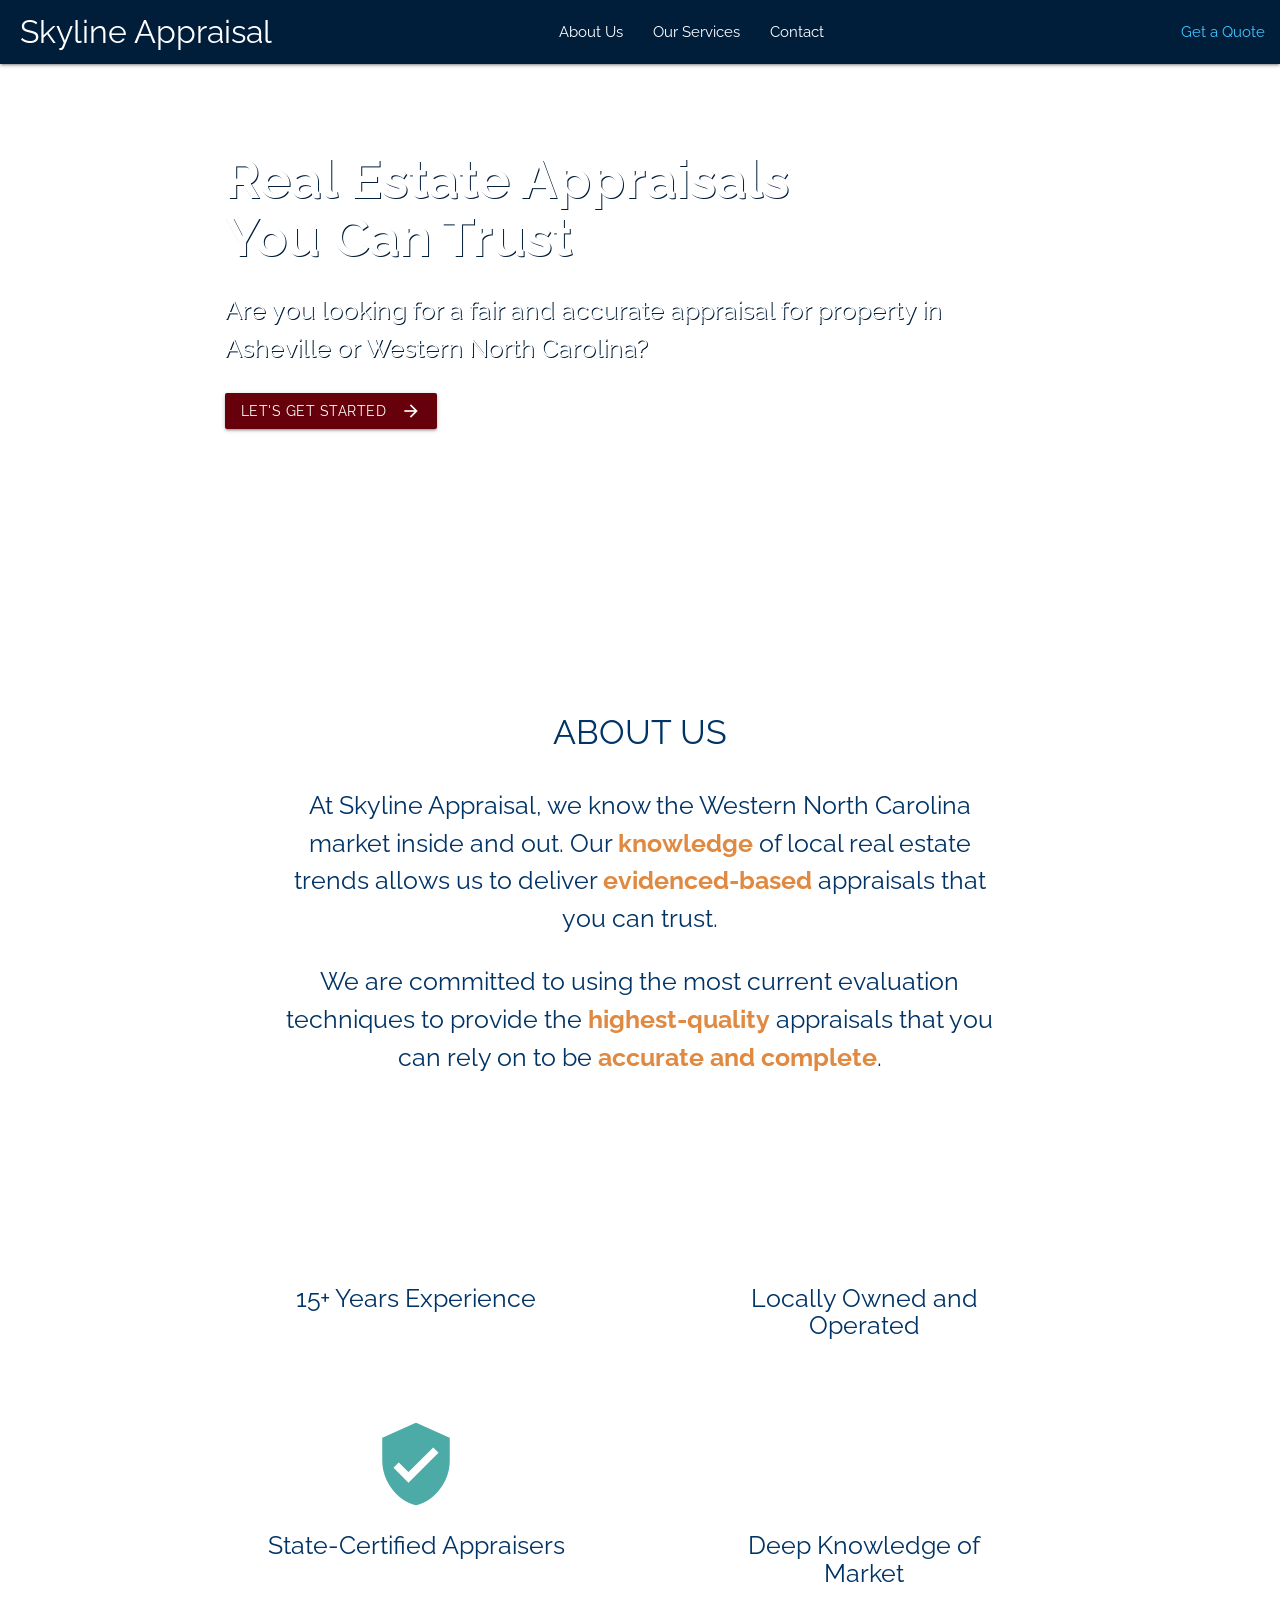
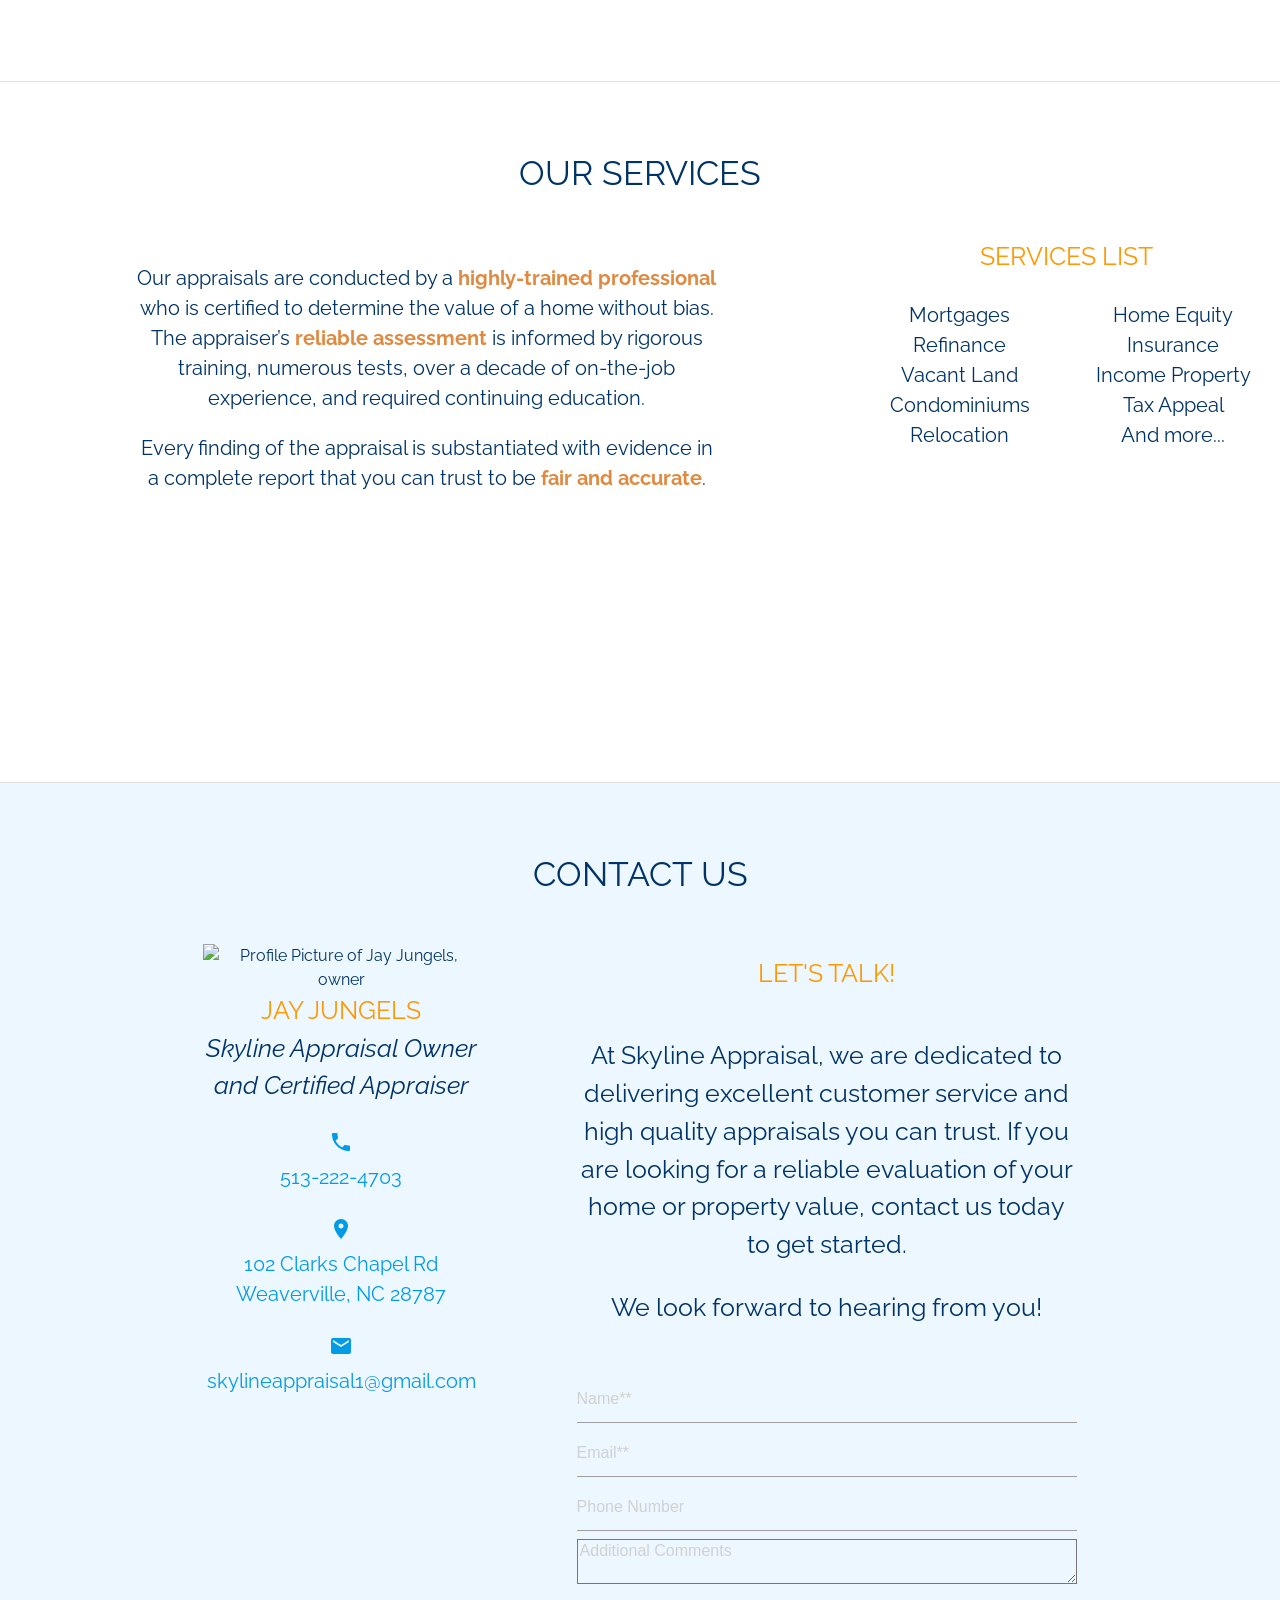
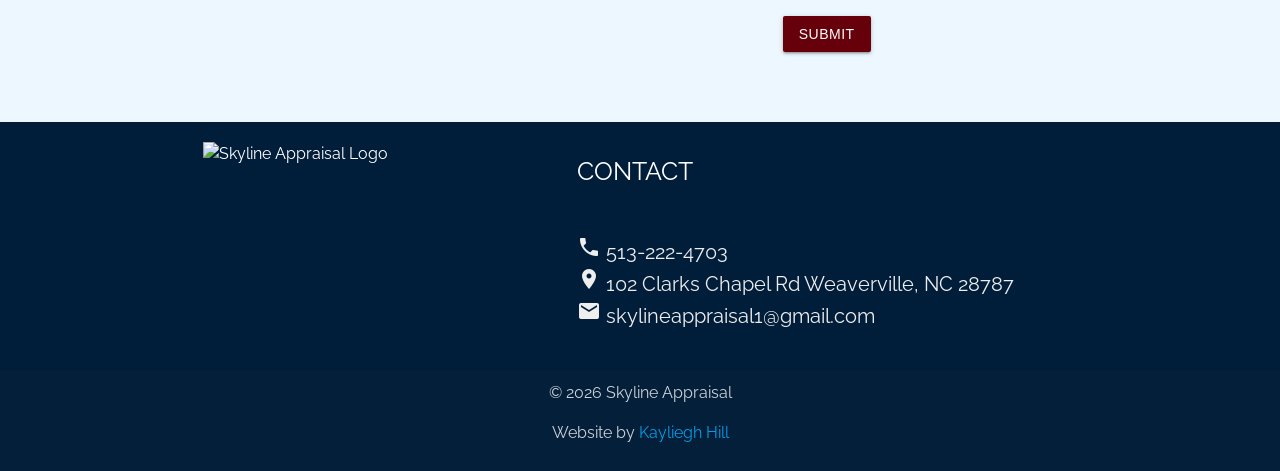
==== redesign/index.html @ ee4662a5 "Fix bugs and harden forms, CDN loading and headers - Add Netlify honeypot spam protection to the con" ====
<!DOCTYPE html>
<html lang="en">
<head>
    <meta charset="UTF-8">
    <meta name="viewport" content="width=device-width, initial-scale=1.0">

    <!-- favicon-->
    <link rel="apple-touch-icon" sizes="57x57" href="./media/favicon/apple-icon-57x57.png">
    <link rel="apple-touch-icon" sizes="60x60" href="./media/favicon/apple-icon-60x60.png">
    <link rel="apple-touch-icon" sizes="72x72" href="./media/favicon/apple-icon-72x72.png">
    <link rel="apple-touch-icon" sizes="76x76" href="./media/favicon/apple-icon-76x76.png">
    <link rel="apple-touch-icon" sizes="114x114" href="./media/favicon/apple-icon-114x114.png">
    <link rel="apple-touch-icon" sizes="120x120" href="./media/favicon/apple-icon-120x120.png">
    <link rel="apple-touch-icon" sizes="144x144" href="./media/favicon/apple-icon-144x144.png">
    <link rel="apple-touch-icon" sizes="152x152" href="./media/favicon/apple-icon-152x152.png">
    <link rel="apple-touch-icon" sizes="180x180" href="./media/favicon/apple-icon-180x180.png">
    <link rel="icon" type="image/png" sizes="192x192"  href="./media/favicon/android-icon-192x192.png">
    <link rel="icon" type="image/png" sizes="32x32" href="./media/favicon/favicon-32x32.png">
    <link rel="icon" type="image/png" sizes="96x96" href="./media/favicon/favicon-96x96.png">
    <link rel="icon" type="image/png" sizes="16x16" href="./media/favicon/favicon-16x16.png">
    <link rel="manifest" href="./media/favicon/manifest.json">
    <meta name="msapplication-TileColor" content="#ffffff">
    <meta name="msapplication-config" content="./media/favicon/browserconfig.xml">
    <meta name="msapplication-TileImage" content="./media/favicon/ms-icon-144x144.png">
    <meta name="theme-color" content="#ffffff">
        
    <link href="https://fonts.googleapis.com/css2?family=Raleway:wght@300;400&display=swap" rel="stylesheet">
    <meta name="title" content="Reliable residential appraisal service in Asheville and Buncombe County.">
    <meta name="description" content="We provide affordable and accurate residential, property, fha, vacant land, and real estate appraisal services in Asheville and Buncombe County, North Carolina.">

    <!--Import Google Icon Font-->
    <link href="https://fonts.googleapis.com/icon?family=Material+Icons" rel="stylesheet">
    <!-- Compiled and minified CSS -->

    <link rel="stylesheet" href="https://cdnjs.cloudflare.com/ajax/libs/materialize/1.0.0/css/materialize.min.css" integrity="sha512-UJfAaOlIRtdR+0P6C3KUoTDAxVTuy3lnSXLyLKlHYJlcSU8Juge/mjeaxDNMlw9LgeIotgz5FP8eUQPhX1q10A==" crossorigin="anonymous" referrerpolicy="no-referrer">
    <link rel="stylesheet" href="./style/style.css">        
    <title>Skyline Appraisal</title>
</head>
<body>
    <header>
        <nav>
            <div class="nav-wrapper">
                <a href="#" class="brand-logo">Skyline Appraisal</a>                
                <a href="#" data-target="mobile-demo" class="sidenav-trigger"><i class="material-icons">menu</i></a>                
                <ul id="nav-mobile" class="right hide-on-med-and-down">
                  <li><a href="#about">About Us</a></li>
                  <li><a href="#services">Our Services</a></li>
                  <li><a href="#contact">Contact</a></li>
                  <li ><a class="light-blue-text text-accent-2" href="./getaquote.html"><i class="material-icons left">request_quote</i>Get a Quote</a></li>
                </ul>
            </div>
        </nav>
        <!--Mobile menu-->
        <ul class="sidenav" id="mobile-demo">
            <li><a class="sidenav-close" href="#about">About Us</a></li>
            <li><a class="sidenav-close" href="#services">Our Services</a></li>            
            <li><a class="sidenav-close" href="#contact">Contact</a></li>
            <li><a class="light-blue-text text-accent-2" href="./getaquote.html">Get a Quote <i class="material-icons left light-blue-text text-accent-2 right">request_quote</i></a></li>            
        </ul>        
    </header>
    
    <main>
        <div class="section scrollspy splash">
            <div class="row">
                <div class="col s10 offset-s1 l7 offset-l2">
                    <h2 class="shadow white-text">Real Estate Appraisals<br> You Can Trust</h2>                    
                        <p class="flow-text white-text shadow">Are you looking for a fair and accurate appraisal for property in Asheville or Western North Carolina?</p>
                        <a class="waves-effect waves-light btn" href="#contact">Let's get started<i class="material-icons right">arrow_forward</i></a>                    
                </div>
            </div>          
        </div>

        <div class="section scrollspy" id="about">            
            <div class ="row container">
                <h4 class="center title" id="aboutTitle">ABOUT US</h4>                
                    <div class="col s12 l10 offset-l1">
                        <p class="center flow-text">At Skyline Appraisal, we know the Western North Carolina market inside and out. Our <span class="bold">knowledge</span> of local real estate trends allows us to deliver <span class="bold">evidenced-based</span> appraisals that you can trust.</p>
                        <p class="center flow-text"> We are committed to using the most current evaluation techniques to provide the <span class="bold">highest-quality</span> appraisals that you can rely on to be <span class="bold">accurate and complete</span>.</p>
                    </div>
                </div>
                <div class ="row container">
                <div class="col s12 l6">
                    <div class="center">
                        <div class="container">
                            <i class="material-icons large" id="pyschology">psychology</i>                    
                            <h5>15+ Years Experience</h5>         
                    </div>                            
                    </div>
                </div>
                <div class="col s12 l6">
                    <div class="center">
                        <div class="container">
                            <i class="material-icons large" id="house">house</i>
                            <h5>Locally Owned and Operated</h5>   
                        </div>                                  
                    </div>
                </div>                
            </div>
            <div class ="row container">
                <div class="col s12 l6">
                    <div class="center">
                        <div class="container">
                            <i class="material-icons large" id="verifiedUser">verified_user</i>
                            <h5>State-Certified Appraisers</h5>   
                        </div>
                                                          
                    </div>
                </div>
                <div class="col s12 l6">
                    <div class="center">
                        <div class="container">
                            <i class="material-icons large" id="emojiObject">emoji_objects</i>
                            <h5>Deep Knowledge of Market</h5> 
                        </div>
                                                      
                    </div>
                </div>
            </div>            
        </div>
    
        <div class="divider"></div>
        
        <div class="section scrollspy" id="services">
            <h4 class="center title">OUR SERVICES</h4>
            
            <div class="row">                
                <div class="col s12 l8">
                    <div class="container">
                    <p class="servicesDesc">Our appraisals are conducted by a <span class="bold">highly-trained professional</span> who is certified to determine the value of a home without bias. The appraiser’s <span class="bold">reliable assessment </span> is informed by rigorous training, numerous tests, over a decade of on-the-job experience, and required continuing education.</p>                    
                    <p class="servicesDesc">Every finding of the appraisal is substantiated with evidence in a complete report that you can trust to be <span class="bold">fair and accurate</span>.
                    </p>
                </div>
                </div>            
                <h5 class="center orange-text text-darken-5">SERVICES LIST</h5>
                <div class="col s6 l2">                    
                    <ul>
                        <li>Mortgages</li>
                        <li>Refinance</li>
                        <li>Vacant Land</li>
                        <li>Condominiums</li>
                        <li>Relocation</li>
                    </ul>
                </div>
                <div class="col s6 l2">
                    <ul>
                        <li>Home Equity</li>
                        <li>Insurance</li>
                        <li>Income Property</li>
                        <li>Tax Appeal</li>
                        <li>And more...</li>
                    </ul>
                </div>
                <div class="spacer"></div>            
            </div>       
        </div>            

        <div class="divider"></div>

        <div class="section scrollspy " id="contact">
            <h4 class="center title">CONTACT US</h4>
            <div class="sml-spacer"></div>
            <div class="container row">                
                <div class="col s10 offset-s1 l4">
                    <div class ="contact-card"> 
                        <img class="responsive-img" src="./media/JayJungelsProfile.png" alt="Profile Picture of Jay Jungels, owner">
                        <span class="orange-text text-darken-5 flow-text">JAY JUNGELS</span><br>
                        <span class="flow-text"><em>Skyline Appraisal Owner and Certified Appraiser</em></span>
                        <ul class="contact-info">
                            <li><a href="tel:+15132224703"> <i class="material-icons">local_phone</i><br>513-222-4703</a></li>
                            <li><a target="_blank" rel="noopener noreferrer" href="https://goo.gl/maps/a463wXR4L1ThozM68"><i class="material-icons">location_on</i><br>102 Clarks Chapel Rd Weaverville, NC 28787</a></li>
                            <li><a href="mailto:skylineappraisal1@gmail.com"><i class="material-icons">local_post_office</i><br> skylineappraisal1@gmail.com</a></li>                
                        </ul>
                    </div>
                </div>
                <div class="col s12 l7 offset-l1">
                    <h5 class="title orange-text text-darken-5">LET'S TALK!</h5>
                    <p class="flow-text">At Skyline Appraisal, we are dedicated to delivering excellent customer service and high quality appraisals you can trust. If you are looking for a reliable evaluation of your home or property value, contact us today to get started. </p>
                    <p class="flow-text">We look forward to hearing from you!</p>
                    <div class="contact-now">
                        <form name="contact" method="POST" data-netlify="true" netlify-honeypot="bot-field">
                          <input type="hidden" name="form-name" value="contact">
                          <p class="hidden-field" aria-hidden="true"><label>Leave this field empty: <input name="bot-field" tabindex="-1" autocomplete="off"></label></p>                         
                          <input name="name" type="text" class="contact-form" placeholder="Name**" required>   
                          <input name="email" type="email" class="contact-form" placeholder="Email**" required>
                          <input name="phone" type="tel" class="contact-form" placeholder="Phone Number">
                          <textarea name="text" class="contact-form" placeholder="Additional Comments"></textarea>
                          <input class="btn spaceAbove" type="submit" value="SUBMIT">                        
                        </form>              
                    </div>                    
                </div>
            </div>
        </div>
    </main>
    
    <footer class="page-footer">
        <div class="container row">
            <div class="col s12 m12 l4">              
                    <img class="responsive-img" alt="Skyline Appraisal Logo" src="./media/skyline_logo_square.png">               
            </div>        
            <div class="col s12 m12 l7 offset-l1">
              <h5 class="title">CONTACT</h5>
              <ul class="footer-list">
                <li><a class="grey-text text-lighten-3" href="tel:+15132224703"> <i class="material-icons">local_phone</i>    513-222-4703</a></li>
                <li><a class="grey-text text-lighten-3" target="_blank" rel="noopener noreferrer" href="https://goo.gl/maps/a463wXR4L1ThozM68"><i class="material-icons">location_on</i>    102 Clarks Chapel Rd Weaverville, NC 28787</a></li>
                <li><a class="grey-text text-lighten-3" href="mailto:skylineappraisal1@gmail.com"><i class="material-icons">local_post_office</i> skylineappraisal1@gmail.com</a></li>                
              </ul>
            </div>
        </div>
        <div class="footer-copyright center">
          <div class="container">
          © <span id="copyright-year">2026</span> Skyline Appraisal
          <p>Website by <a href="https://kayhill.github.io/portfolio-page/" target="_blank" rel="noopener noreferrer">Kayliegh Hill</a></p>          
          </div>
        </div>
      </footer>       
  
    <!-- Compiled and minified JavaScript -->
  <script src="https://cdnjs.cloudflare.com/ajax/libs/materialize/1.0.0/js/materialize.min.js" integrity="sha512-NiWqa2rceHnN3Z5j6mSAvbwwg3tiwVNxiAQaaSMSXnRRDh5C2mk/+sKQRw8qjV1vN4nf8iK2a0b048PnHbyx+Q==" crossorigin="anonymous" referrerpolicy="no-referrer"></script>
  <script src="style/script.js"></script> 
    
</body>

</html>
---- redesign/style/style.css ----
/* Global */

body {
    font-family: 'Raleway', arial, sans-serif;
    font-size: 16px;
    color: #003366;
    padding: 0;
    margin: 0;
    background-color: white;    
}

.section {
    margin-bottom: 50px;
    padding-top: 50px;
}

* {
    box-sizing: border-box;
}

.btn {
    background-color: #66000A;
}

.title {
    margin-bottom: 50px;
}

.bold {
    font-weight: bold;
    color: #e08941;
}

ul {
    text-align: center;
    font-size: 1.25em;
}

/* Header */
nav {
    background-color: #001d3a;
}

.brand-logo {
    width: fit-content;
}

#mobile-demo {
    text-align: left;
}


/* Splash */
.splash {
    background: url("../media/asheville_small.png") no-repeat center;
    background-size: cover;
    height: 600px;
}

.splash h2 {
    font-weight: bold;
}

.shadow {
    text-shadow: 1px 1px #001d3a;
}



/*About*/
#about {
    padding-top: 0px;
}

#aboutTitle {
    margin-bottom: 10px;
}

/*Experience*/
#pyschology {
    color: #66000A;
    margin-top: 50px;
}

#house {
    color: #c46e28;
    margin-top: 50px;
}

#verifiedUser {
    color: #4caaa7;
    margin-top: 50px;
}

#emojiObject {
    color: #331a4d;
    margin-top: 50px;
}


#services {
    background: url("../media/skyline_logo_sml_clr.png") no-repeat center;
    background-size: contain;
    background-position-y: bottom;
    background-position-x: right;
    text-align: center;
}

.spacer {
    height: 300px;
}

.servicesDesc {
    font-size: 1.25em;
}





/*Contact*/

/* Spam honeypot field: hidden from people, still visible to bots */
.hidden-field {
    position: absolute;
    left: -10000px;
    width: 1px;
    height: 1px;
    overflow: hidden;
}

/* Materialize hides the native <select>, which stops the browser from
   showing its "please select an item" message for required selects.
   Keep it rendered but invisible so validation works. */
.select-wrapper select[required] {
    display: block !important;
    position: absolute;
    bottom: 0;
    left: 50%;
    width: 1px;
    height: 1px;
    padding: 0;
    border: 0;
    opacity: 0;
    pointer-events: none;
}

#contact {
    text-align: center;
    background-color: rgba(230, 244, 255, 0.712);
    margin-bottom: 0px;
    padding-bottom: 50px;
}

.spaceAbove {
    margin-top:25px;
}

.contact-info li {
    margin-top: 25px;
}

.contact-now {
    margin-top: 50px;
}
/* Footer */

.footer-list {
    text-align: left;
}

.page-footer {
    background-color: #001d3a;
}

/* Responsive Medium Screens and Up */
/* Medium devices (landscape tablets, 768px and up) */
@media only screen and (min-width: 768px) {
    .brand-logo {
        margin-left: 20px;
    }
}

/* Large devices (laptops/desktops, 992px and up) */
@media only screen and (min-width: 992px) {
    .splash {
        background: url("../media/asheville_large.png") no-repeat center;
        background-size: cover;
    }

    #services {
        background: url("../media/skyline_logo_lrg_clr.png") no-repeat;
        background-size: cover;
        height: 650px;
        background-position-y: bottom;
    }

    .servicesDesc {
        font-size: 1.25em;
    }
   

}
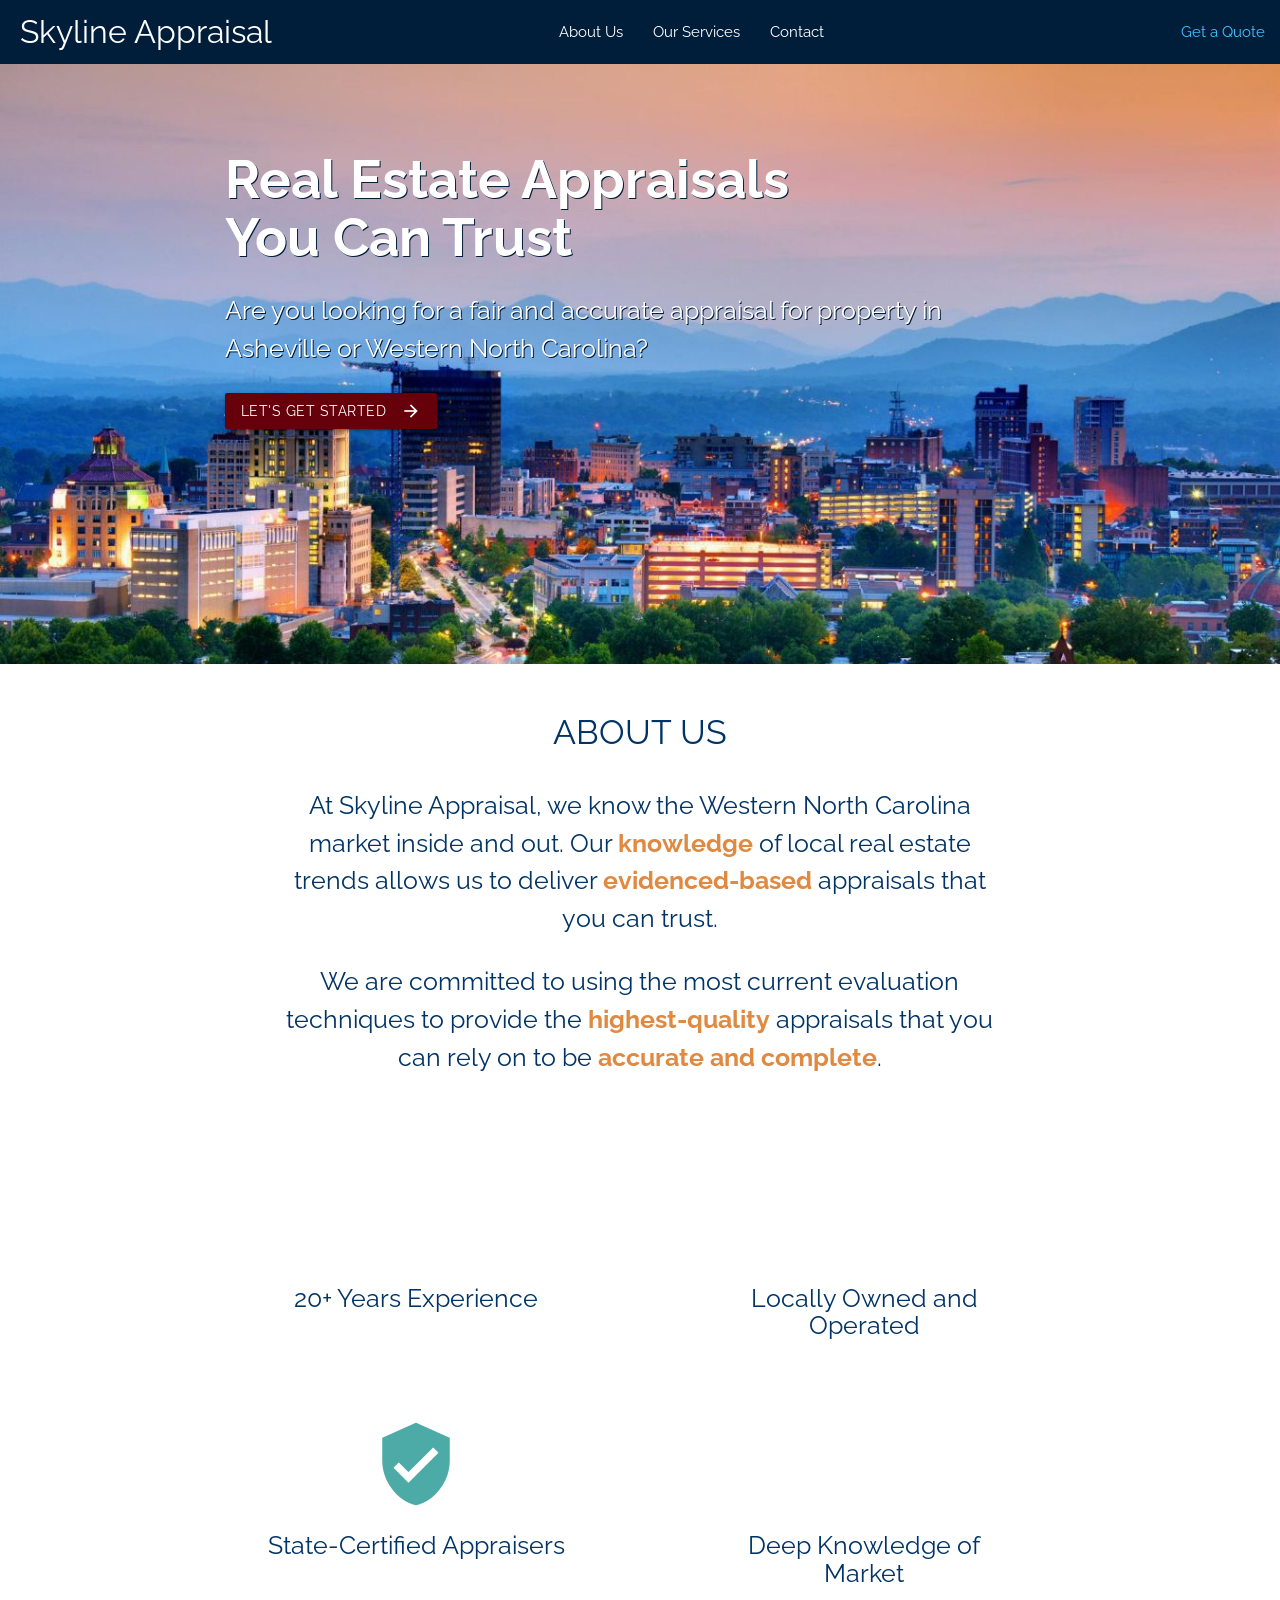
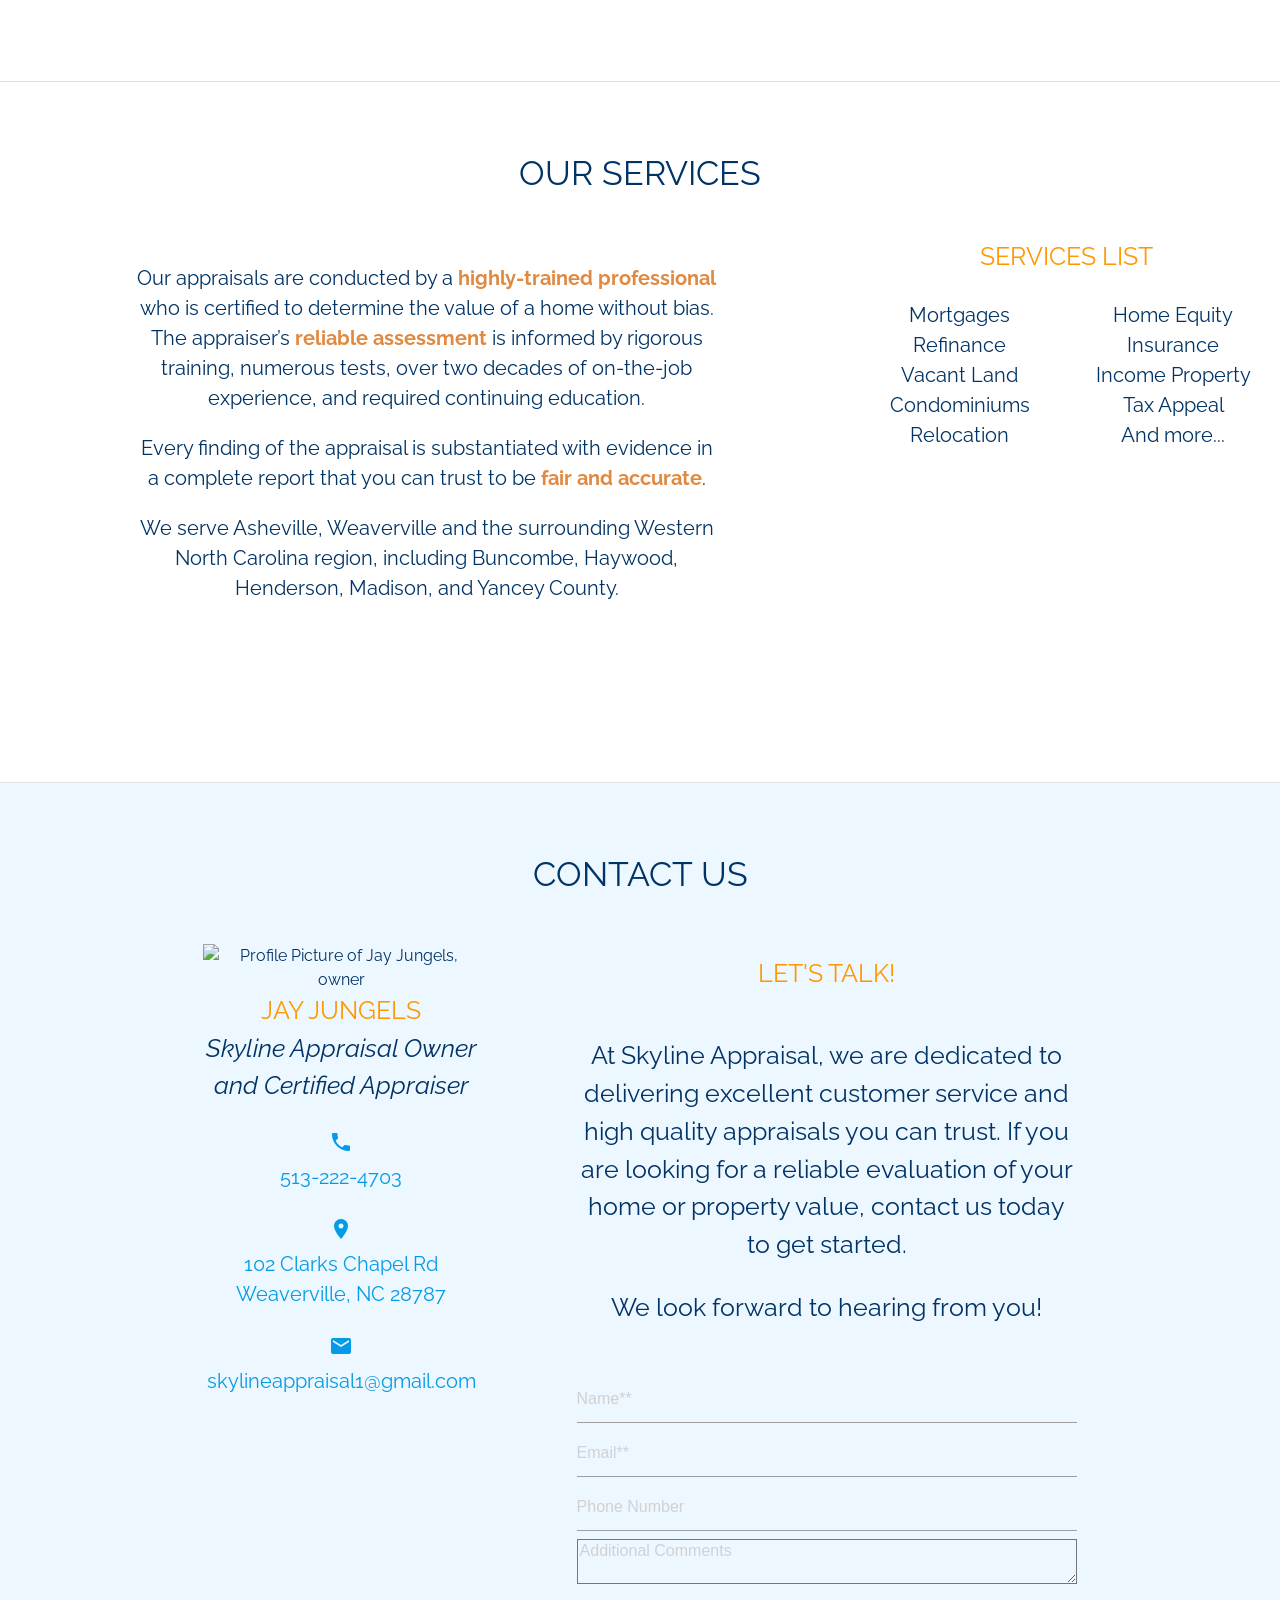
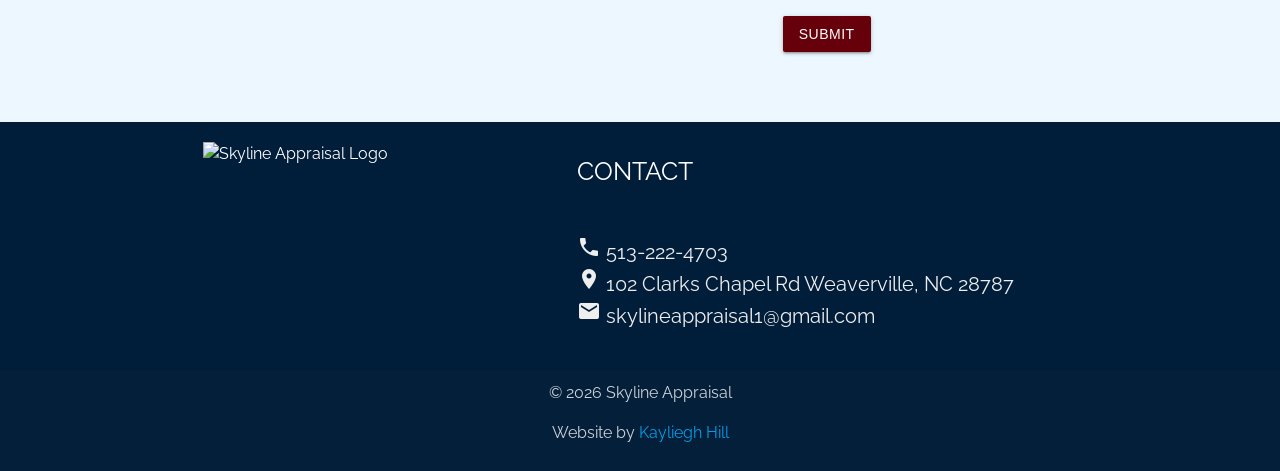
==== commit 9454efcf: "Improve SEO and AI discoverability; update to 20+ years experience - Add LocalBusiness (Professional" ====
--- a/redesign/index.html
+++ b/redesign/index.html
@@ -24,9 +24,165 @@
     <meta name="msapplication-TileImage" content="./media/favicon/ms-icon-144x144.png">
     <meta name="theme-color" content="#ffffff">
         
+    <link rel="preconnect" href="https://fonts.googleapis.com">
+    <link rel="preconnect" href="https://fonts.gstatic.com" crossorigin>
     <link href="https://fonts.googleapis.com/css2?family=Raleway:wght@300;400&display=swap" rel="stylesheet">
-    <meta name="title" content="Reliable residential appraisal service in Asheville and Buncombe County.">
-    <meta name="description" content="We provide affordable and accurate residential, property, fha, vacant land, and real estate appraisal services in Asheville and Buncombe County, North Carolina.">
+    <meta name="description" content="Certified residential appraiser with 20+ years of experience serving Asheville, Weaverville and Western North Carolina. Appraisals for mortgages, refinance, FHA, land, condos and more.">
+    <link rel="canonical" href="https://skylineappraisalwnc.com/">
+
+    <!-- Social sharing (Facebook, LinkedIn, iMessage, etc.) -->
+    <meta property="og:type" content="website">
+    <meta property="og:site_name" content="Skyline Appraisal">
+    <meta property="og:title" content="Asheville &amp; Western North Carolina Home Appraiser">
+    <meta property="og:description" content="Certified residential appraiser with 20+ years of experience serving Asheville, Weaverville and Western North Carolina. Appraisals for mortgages, refinance, FHA, land, condos and more.">
+    <meta property="og:url" content="https://skylineappraisalwnc.com/">
+    <meta property="og:image" content="https://skylineappraisalwnc.com/media/og-image.jpg">
+    <meta property="og:image:width" content="1200">
+    <meta property="og:image:height" content="630">
+    <meta property="og:image:alt" content="Asheville, North Carolina skyline with the Blue Ridge Mountains">
+    <meta property="og:locale" content="en_US">
+    <meta name="twitter:card" content="summary_large_image">
+    <script type="application/ld+json">
+{
+  "@context": "https://schema.org",
+  "@type": "ProfessionalService",
+  "@id": "https://skylineappraisalwnc.com/#business",
+  "name": "Skyline Appraisal",
+  "description": "Certified residential real estate appraisal services in Asheville, Weaverville and Western North Carolina, with more than 20 years of experience.",
+  "url": "https://skylineappraisalwnc.com/",
+  "logo": "https://skylineappraisalwnc.com/media/skyline_logo_square.png",
+  "image": "https://skylineappraisalwnc.com/media/og-image.jpg",
+  "telephone": "+1-513-222-4703",
+  "email": "skylineappraisal1@gmail.com",
+  "address": {
+    "@type": "PostalAddress",
+    "streetAddress": "102 Clarks Chapel Rd",
+    "addressLocality": "Weaverville",
+    "addressRegion": "NC",
+    "postalCode": "28787",
+    "addressCountry": "US"
+  },
+  "hasMap": "https://goo.gl/maps/a463wXR4L1ThozM68",
+  "areaServed": [
+    {
+      "@type": "City",
+      "name": "Asheville, NC"
+    },
+    {
+      "@type": "City",
+      "name": "Weaverville, NC"
+    },
+    {
+      "@type": "AdministrativeArea",
+      "name": "Buncombe County, NC"
+    },
+    {
+      "@type": "AdministrativeArea",
+      "name": "Haywood County, NC"
+    },
+    {
+      "@type": "AdministrativeArea",
+      "name": "Henderson County, NC"
+    },
+    {
+      "@type": "AdministrativeArea",
+      "name": "Madison County, NC"
+    },
+    {
+      "@type": "AdministrativeArea",
+      "name": "Yancey County, NC"
+    }
+  ],
+  "founder": {
+    "@type": "Person",
+    "name": "Jay Jungels",
+    "jobTitle": "Owner and Certified Appraiser",
+    "image": "https://skylineappraisalwnc.com/media/JayJungelsProfile.png"
+  },
+  "knowsAbout": [
+    "Residential real estate appraisal",
+    "Mortgage appraisal",
+    "Refinance appraisal",
+    "FHA appraisal",
+    "Vacant land appraisal",
+    "Condominium appraisal",
+    "Relocation appraisal",
+    "Home equity appraisal",
+    "Insurance appraisal",
+    "Income property appraisal",
+    "Property tax appeal appraisal"
+  ],
+  "hasOfferCatalog": {
+    "@type": "OfferCatalog",
+    "name": "Appraisal services",
+    "itemListElement": [
+      {
+        "@type": "Offer",
+        "itemOffered": {
+          "@type": "Service",
+          "name": "Mortgage appraisal"
+        }
+      },
+      {
+        "@type": "Offer",
+        "itemOffered": {
+          "@type": "Service",
+          "name": "Refinance appraisal"
+        }
+      },
+      {
+        "@type": "Offer",
+        "itemOffered": {
+          "@type": "Service",
+          "name": "Vacant land appraisal"
+        }
+      },
+      {
+        "@type": "Offer",
+        "itemOffered": {
+          "@type": "Service",
+          "name": "Condominium appraisal"
+        }
+      },
+      {
+        "@type": "Offer",
+        "itemOffered": {
+          "@type": "Service",
+          "name": "Relocation appraisal"
+        }
+      },
+      {
+        "@type": "Offer",
+        "itemOffered": {
+          "@type": "Service",
+          "name": "Home equity appraisal"
+        }
+      },
+      {
+        "@type": "Offer",
+        "itemOffered": {
+          "@type": "Service",
+          "name": "Insurance appraisal"
+        }
+      },
+      {
+        "@type": "Offer",
+        "itemOffered": {
+          "@type": "Service",
+          "name": "Income property appraisal"
+        }
+      },
+      {
+        "@type": "Offer",
+        "itemOffered": {
+          "@type": "Service",
+          "name": "Tax appeal appraisal"
+        }
+      }
+    ]
+  }
+}
+    </script>
 
     <!--Import Google Icon Font-->
     <link href="https://fonts.googleapis.com/icon?family=Material+Icons" rel="stylesheet">
@@ -34,13 +190,13 @@
 
     <link rel="stylesheet" href="https://cdnjs.cloudflare.com/ajax/libs/materialize/1.0.0/css/materialize.min.css" integrity="sha512-UJfAaOlIRtdR+0P6C3KUoTDAxVTuy3lnSXLyLKlHYJlcSU8Juge/mjeaxDNMlw9LgeIotgz5FP8eUQPhX1q10A==" crossorigin="anonymous" referrerpolicy="no-referrer">
     <link rel="stylesheet" href="./style/style.css">        
-    <title>Skyline Appraisal</title>
+    <title>Asheville &amp; WNC Home Appraiser | Skyline Appraisal</title>
 </head>
 <body>
     <header>
         <nav>
             <div class="nav-wrapper">
-                <a href="#" class="brand-logo">Skyline Appraisal</a>                
+                <a href="./" class="brand-logo">Skyline Appraisal</a>                
                 <a href="#" data-target="mobile-demo" class="sidenav-trigger"><i class="material-icons">menu</i></a>                
                 <ul id="nav-mobile" class="right hide-on-med-and-down">
                   <li><a href="#about">About Us</a></li>
@@ -63,7 +219,7 @@
         <div class="section scrollspy splash">
             <div class="row">
                 <div class="col s10 offset-s1 l7 offset-l2">
-                    <h2 class="shadow white-text">Real Estate Appraisals<br> You Can Trust</h2>                    
+                    <h1 class="hero-title shadow white-text">Real Estate Appraisals<br> You Can Trust</h1>                    
                         <p class="flow-text white-text shadow">Are you looking for a fair and accurate appraisal for property in Asheville or Western North Carolina?</p>
                         <a class="waves-effect waves-light btn" href="#contact">Let's get started<i class="material-icons right">arrow_forward</i></a>                    
                 </div>
@@ -83,7 +239,7 @@
                     <div class="center">
                         <div class="container">
                             <i class="material-icons large" id="pyschology">psychology</i>                    
-                            <h5>15+ Years Experience</h5>         
+                            <h5>20+ Years Experience</h5>         
                     </div>                            
                     </div>
                 </div>
@@ -126,9 +282,10 @@
             <div class="row">                
                 <div class="col s12 l8">
                     <div class="container">
-                    <p class="servicesDesc">Our appraisals are conducted by a <span class="bold">highly-trained professional</span> who is certified to determine the value of a home without bias. The appraiser’s <span class="bold">reliable assessment </span> is informed by rigorous training, numerous tests, over a decade of on-the-job experience, and required continuing education.</p>                    
+                    <p class="servicesDesc">Our appraisals are conducted by a <span class="bold">highly-trained professional</span> who is certified to determine the value of a home without bias. The appraiser’s <span class="bold">reliable assessment </span> is informed by rigorous training, numerous tests, over two decades of on-the-job experience, and required continuing education.</p>                    
                     <p class="servicesDesc">Every finding of the appraisal is substantiated with evidence in a complete report that you can trust to be <span class="bold">fair and accurate</span>.
                     </p>
+                    <p class="servicesDesc">We serve Asheville, Weaverville and the surrounding Western North Carolina region, including Buncombe, Haywood, Henderson, Madison, and Yancey County.</p>
                 </div>
                 </div>            
                 <h5 class="center orange-text text-darken-5">SERVICES LIST</h5>
@@ -180,10 +337,10 @@
                         <form name="contact" method="POST" data-netlify="true" netlify-honeypot="bot-field">
                           <input type="hidden" name="form-name" value="contact">
                           <p class="hidden-field" aria-hidden="true"><label>Leave this field empty: <input name="bot-field" tabindex="-1" autocomplete="off"></label></p>                         
-                          <input name="name" type="text" class="contact-form" placeholder="Name**" required>   
-                          <input name="email" type="email" class="contact-form" placeholder="Email**" required>
-                          <input name="phone" type="tel" class="contact-form" placeholder="Phone Number">
-                          <textarea name="text" class="contact-form" placeholder="Additional Comments"></textarea>
+                          <input name="name" type="text" class="contact-form" placeholder="Name**" aria-label="Name (required)" autocomplete="name" required>   
+                          <input name="email" type="email" class="contact-form" placeholder="Email**" aria-label="Email (required)" autocomplete="email" required>
+                          <input name="phone" type="tel" class="contact-form" placeholder="Phone Number" aria-label="Phone number" autocomplete="tel">
+                          <textarea name="text" class="contact-form" placeholder="Additional Comments" aria-label="Additional comments"></textarea>
                           <input class="btn spaceAbove" type="submit" value="SUBMIT">                        
                         </form>              
                     </div>                    
--- a/redesign/style/style.css
+++ b/redesign/style/style.css
@@ -52,13 +52,24 @@
 
 /* Splash */
 .splash {
-    background: url("../media/asheville_small.png") no-repeat center;
+    background: url("../media/asheville_small.jpg") no-repeat center;
     background-size: cover;
     height: 600px;
 }
 
-.splash h2 {
+/* The hero heading is the page's <h1> but keeps the original h2 size */
+.splash h1.hero-title {
+    font-size: 3.56rem;
+    line-height: 110%;
+    margin: 2.3733rem 0 1.424rem 0;
     font-weight: bold;
+}
+
+/* The quote page's <h1> keeps the original h4 size */
+h1.page-title {
+    font-size: 2.28rem;
+    line-height: 110%;
+    margin-top: 1.52rem;
 }
 
 .shadow {
@@ -184,7 +195,7 @@
 /* Large devices (laptops/desktops, 992px and up) */
 @media only screen and (min-width: 992px) {
     .splash {
-        background: url("../media/asheville_large.png") no-repeat center;
+        background: url("../media/asheville_large.jpg") no-repeat center;
         background-size: cover;
     }
 
